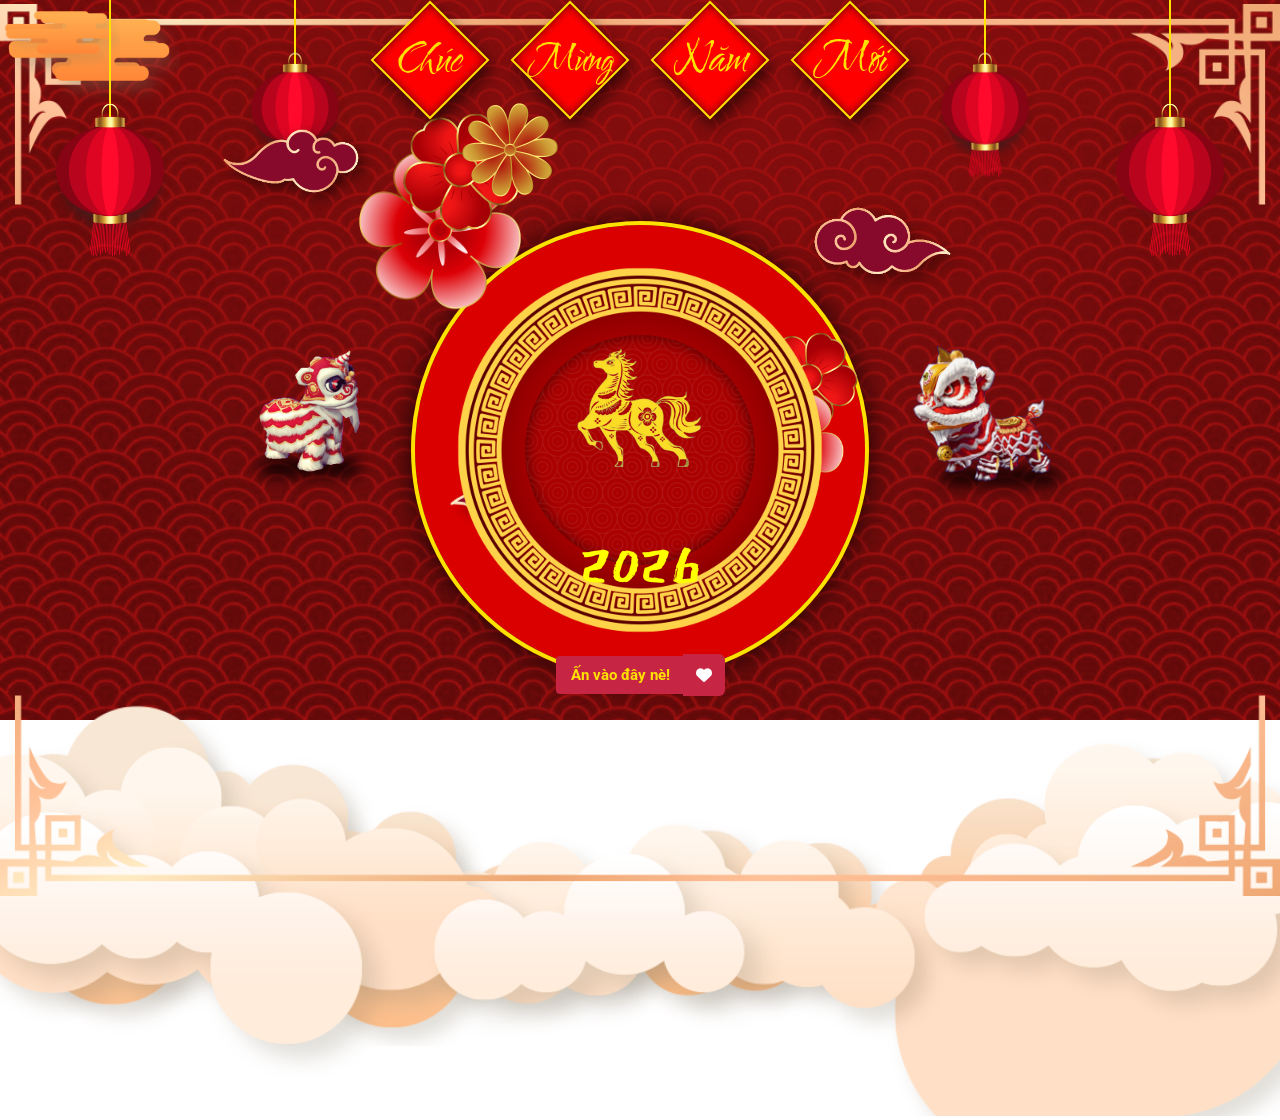
==== intro.html @ bcdb47a4 "Implement add new code" ====
<!DOCTYPE html>
<html lang="en">
<head>
    <meta charset="UTF-8">
    <meta http-equiv="X-UA-Compatible" content="IE=edge">
    <link rel="website icon" type="png" href="image/cat.png">
    <meta name="viewport" content="width=device-width, initial-scale=1.0">
    
    <!-- Meta SEO -->
    <meta name="description" content="Chúc mừng năm mới Thắm! Năm mới an lành, hạnh phúc và thật nhiều yêu thương 🧡">
    <meta name="author" content="Anh Mèo">
    
    <!-- Open Graph / Facebook / Zalo -->
    <meta property="og:type" content="website">
    <meta property="og:url" content="https://hiep-pro.github.io/happy-new-year-tham/">
    <meta property="og:title" content="🧧 Chúc Mừng Năm Mới Thắm 2026! 🎊">
    <meta property="og:description" content="Năm mới vui trong sức khoẻ, trẻ trong tâm hồn, khôn trong lý trí. Chúc em một năm mới an lành, hạnh phúc! 🧡">
    <meta property="og:image" content="https://hiep-pro.github.io/happy-new-year-tham/image/tham.jpg">
    <meta property="og:image:width" content="480">
    <meta property="og:image:height" content="480">
    
    <!-- Twitter Card -->
    <meta name="twitter:card" content="summary_large_image">
    <meta name="twitter:title" content="🧧 Chúc Mừng Năm Mới Thắm 2026! 🎊">
    <meta name="twitter:description" content="Năm mới vui trong sức khoẻ, trẻ trong tâm hồn, khôn trong lý trí. Chúc em một năm mới an lành, hạnh phúc! 🧡">
    <meta name="twitter:image" content="https://hiep-pro.github.io/happy-new-year-tham/image/tham.jpg">
    
    <link rel="stylesheet" href="https://cdnjs.cloudflare.com/ajax/libs/font-awesome/6.2.1/css/all.min.css" integrity="sha512-MV7K8+y+gLIBoVD59lQIYicR65iaqukzvf/nwasF0nqhPay5w/9lJmVM2hMDcnK1OnMGCdVK+iQrJ7lzPJQd1w==" crossorigin="anonymous" referrerpolicy="no-referrer" />
    <link rel="stylesheet" href="intro.css">
    <link rel="preload" href="image/nhac.mp3" as="audio">
    <title>🧧 Chúc Mừng Năm Mới Thắm 2026!</title>
</head>
<body>
    <div class="box-slider">
        <div class="slider1">
            <img src="image/bgr.jpg" alt="">
            <div class="happynewyear">
                <div class="textHappynewyear">
                    <div class="box-span">
                        <span></span>
                    </div>
                    <div class="box-span">
                        <span></span>
                    </div>
                    <div class="box-span">
                        <span></span>
                    </div>
                    <div class="box-span">
                        <span></span>
                    </div>
                </div>
            </div>
            <div class="box-button">
                <div class="button">
                    <button>Ấn vào đây nè!</button>
                    <span><i class="fa-solid fa-heart"></i></span>
                </div>
            </div>
            <div class="box-slider_img1">
                <div class="slider-img1">
                    <img src="image/circular-pattern.png" alt="">
                </div>
                <div class="pattern">
                    <img src="image/pattern.png" alt="">
                </div>
            </div>
            <div class="circle">
                <span></span>
            </div>
            <div class="box-flower">
                <div class="flower-img">
                    <img src="image/flower.png" alt="">
                </div>
                <div class="flower-img">
                    <img src="image/flower.png" alt="">
                </div>
                <div class="flower-img">
                    <img src="image/flower1.png" alt="">
                </div>
                <div class="flower-img">
                    <img src="image/flower1.png" alt="">
                </div>
                <div class="flower-img">
                    <img src="image/flower2.png" alt="">
                </div>
                <div class="flower-img">
                    <img src="image/flower2.png" alt="">
                </div>
            </div>
            <div class="box-slider_img2">
                <div class="box-slider-img2">
                    <div class="slider-img2">
                        <img src="image/lanterns.png" alt="">
                    </div>
                </div>
                <div class="box-slider-img3">
                    <div class="slider-img3">
                        <img src="image/lanterns.png" alt="">
                    </div>
                </div>
                <div class="box-slider-img4">
                    <div class="slider-img4">
                        <img src="image/lanterns.png" alt="">
                    </div>
                </div>
                <div class="box-slider-img5">
                    <div class="slider-img5">
                        <img src="image/lanterns.png" alt="">
                    </div>
                </div>
            </div>
            <div class="slider-img6">
                <img src="image/cloud-red1.png" alt="">
                <img src="image/cloud-red2.png" alt="">
                <img src="image/cloud-red2.png" alt="">
            </div>
            <div class="box-lion_dance">
                <div class="lion_dance1">
                    <img src="image/Lion-dance.gif" alt="">
                </div>
                <div class="lion_dance2">
                    <img src="image/Lion-dance2.gif" alt="">
                </div>
            </div>
            <div class="cat">
                <img src="image/cat.png" alt="">
            </div>
            <div class="box-number">
                <div class="number2023">
                    <div class="number">
                        <span>2</span>
                    </div>
                    <div class="number">
                        <span>0</span>
                    </div>
                    <div class="number">
                        <span>2</span>
                    </div>
                    <div class="number">
                        <span>6</span>
                    </div>
                </div>
            </div>
            <div class="box-rim">
                <div class="rim1">
                    <img src="image/rim1.png" alt="">
                </div>
                <div class="rim2">
                    <img src="image/rim1.png" alt="">
                </div>
            </div>
            <div class="box-texture_clouds">
                <div class="texture_clouds1">
                    <img src="image/texture-clouds.png" alt="">
                </div>
                <div class="texture_clouds1">
                    <img src="image/texture-clouds.png" alt="">
                </div>
                <div class="texture_clouds1">
                    <img src="image/texture-clouds.png" alt="">
                </div>
                <div class="texture_clouds1">
                    <img src="image/texture-clouds.png" alt="">
                </div>
                <div class="texture_clouds1">
                    <img src="image/texture-clouds.png" alt="">
                </div>
            </div>
            <div class="box-big_clouds">
                <div class="big_clouds1">
                    <img src="image/big-clouds1.png" alt="">
                </div>
                <div class="big_clouds2">
                    <img src="image/big-clouds2.png" alt="">
                </div>
                <div class="big_clouds3">
                    <img src="image/big-clouds3.png" alt="">
                </div>
            </div>
        </div>
        <div class="slider2">
            <div class="rhombus"></div>
            <div class="rhombus"></div>
            <div class="rhombus-img">
                <img id="img-cua-em" src="https://scontent.fhan3-1.fna.fbcdn.net/v/t39.30808-1/556402251_1576389286887649_2656469177533365147_n.jpg?stp=dst-jpg_s480x480_tt6&_nc_cat=105&ccb=1-7&_nc_sid=1d2534&_nc_eui2=AeFp80KAyf90ktbzFhLC4zIPFYDbMlN0A5YVgNsyU3QDljkLOmRBbtrkBCiQ27ErECxZDCTWQJiWXIg4DWa8Ujvo&_nc_ohc=dYpS0JvuUeIQ7kNvwHObc3T&_nc_oc=Adkve0KCKw9aBQxP7WB6TNJ7PyGX-SVWUKGe9h2fNNVyzneuETTNfafgYqzdCVFvJTcix4uoeZ0HWUuXik97kLbA&_nc_zt=24&_nc_ht=scontent.fhan3-1.fna&_nc_gid=YroxGPKkgrPWdYqGsGbWZw&oh=00_AfvN0Tle6c5ez0Z-AdE3aOsuIHTJ6vJJ0vQR7TambXSdYA&oe=6985E9A5" alt="">
            </div>
            <div class="mail">
                <button><i class="fa-regular fa-envelope"></i></button>
                <span class="heart"><i class="fa-solid fa-heart"></i></span>
            </div>
        </div>
        <div class="slider3">
            <div class="box-content">
                <div class="left">
                    <img src="image/bg1.jpg" alt="">
                    <div class="center">

                    </div>
                    <div class="lanterns-content">
                        <img src="image/lanterns.png" alt="">
                    </div>
                    <div class="box-big_flowers">
                        <img src="image/big-flower.png" alt="">
                        <img src="image/big-flower.png" alt="">
                        <img src="image/big-flower.png" alt="">
                        <img src="image/big-flower1.png" alt="">
                        <img src="image/big-flower1.png" alt="">
                        <img src="image/big-flower2.png" alt="">
                        <img src="image/big-flower2.png" alt="">
                        <img src="image/big-flower2.png" alt="">
                    </div>
                    <div class="box-circle_left">
                        <div class="circle_left">
                            <img src="image/circular-pattern.png" alt="">
                            <div class="text-content">
                                <h2>Happy New</h2>
                                <h1>Year</h1>
                                <span>2026</span>
                            </div>
                        </div>
                    </div>
                    <div class="apricot_blossom">
                        <img src="image/apricot-blossom.png" alt="">
                        <img src="image/apricot-blossom.png" alt="">
                        <img src="image/apricot-blossom.png" alt="">
                        <img src="image/apricot-blossom.png" alt="">
                        <img src="image/apricot-blossom.png" alt="">
                        <img src="image/apricot-blossom.png" alt="">
                    </div>
                </div>
                <div class="right">
                    <div class="content">
                        <div class="title">
                            <h1 id="name-cua-em">&#129505Gửi Em !</h1>
                        </div>
                        <p id="message-content">
                            Chúc mừng năm mới Thắm nha. Năm nay ăn tết ở một nơi xa chắc có nhiều điều thú vị lắm hi. Chúc Thắm năm mới vui trong sức khoẻ, trẻ trong tâm hồn, khôn trong lý trí để hoàn thành chặng đường DHS sắp tới. Và trên hết, chúc Thắm có một trái tim luôn tràn ngập bình an và có được thật nhiều hồng ân của Chúa. 
Chúc em một năm mới an lành, hạnh phúc và thật nhiều yêu thương. Happy New Year!!
                        </p>
                        <div class="fixedContent">
                            <h3>Người gửi: Anh Mèo</h3>
                        </div>
                    </div>
                </div>
            </div>
            <i class="fa-solid fa-xmark"></i>
        </div>
    </div>

    <audio id="song" autoplay loop preload="auto">
        <source src="image/nhac.mp3" type="audio/mp3">
    </audio>

<script src="./data.js"></script>

<script>
    // Auto-play music as soon as possible
    var mySong = document.getElementById("song");
    
    function tryPlay() {
        mySong.play().catch(function() {
            // If blocked by browser, play on first user interaction
            document.addEventListener('click', function() {
                mySong.play();
            }, { once: true });
        });
    }
    
    // Play immediately if ready, otherwise wait for audio to load
    if (mySong.readyState >= 3) {
        tryPlay();
    } else {
        mySong.addEventListener('canplay', tryPlay, { once: true });
    }
</script>

<script>
    // get request GET name
    var urlParams = new URLSearchParams(window.location.search);
    var name = urlParams.get('name');
    // search name in data_name
    if (name != null) {
        for (var i = 0; i < data_name.length; i++) {
            if (name == data_name[i].name) {
                document.getElementById("name-cua-em").innerHTML = data_name[i].name;
                document.getElementById("img-cua-em").src = data_name[i].img;
                document.getElementById("message-content").innerHTML = data_name[i].message;
                break;
            }
        }
    }


</script>
<script src="./intro.js"></script>
</body>
</html>
---- intro.css ----
@import url('https://fonts.googleapis.com/css2?family=Water+Brush&display=swap');
@import url('https://fonts.googleapis.com/css2?family=East+Sea+Dokdo&display=swap');
@import url('https://fonts.googleapis.com/css2?family=Roboto&display=swap');
@import url('https://fonts.googleapis.com/css2?family=Lobster&display=swap');
@import url('https://fonts.googleapis.com/css2?family=Anton&display=swap');
@import url('https://fonts.googleapis.com/css2?family=Dancing+Script:wght@700&display=swap');
*{
    margin: 0;
    padding: 0;
    box-sizing: border-box;

}
body{
    width: 100vw;
    height: 100vh;
    overflow: hidden;
}
.box-slider{
    width: 100%;
    height: 100%;
    position: relative;
}
.box-slider_img1{
    width: 100%;
    height: 100%;
    position: absolute;
    z-index: 1000;
    top: 0;
}
.slider1{
    width: 100%;
    height: 100%;
    overflow: hidden;
    /* animation: slider1 3s forwards; */
    user-select: none;
}
@keyframes slider1{
    0%{
        transform: scale(3);
        filter: blur(10px);
    }
    100%{
        transform: scale(1);
        filter: blur(0);
    }
}
.slider1 img{
    width: 100%;
}
.happynewyear{
    position: absolute;
    width: 100%;
    display: flex;
    justify-content: center;
    top: 0;
    left: 0;
    z-index: 100000;
}
.textHappynewyear{
    position: absolute;
    width: 500px;
    height: 80px;
    display: flex;
    justify-content: space-between;
    top: 20px;
    transform: translateY(-130px);
    animation: textHappyTransform 1s 3s forwards;
}
@keyframes textHappyTransform{
    0%{
        transform: translateY(-130px);
    }
    50%,100%{
        transform: translateY(0px);
    }
}
.box-span{
    top: 0;
}
.textHappynewyear .box-span span{
    width: 80px;
    height: 80px;
    background-color: red;
    transform: rotate(45deg);
    display: flex;
    justify-content: center;
    align-items: center;
    box-shadow: inset 0px 0px 10px rgb(0, 0, 0, 0.6);
}
.textHappynewyear .box-span:nth-child(1){
    animation: rotateText 5s linear infinite;
}
@keyframes rotateText{
    0%{
        transform: rotate(0deg);
        transform-origin: top;
    }
    25%{
        transform: rotate(5deg);
        transform-origin: top;
    }
    50%{
        transform: rotate(0deg);
        transform-origin: top;
    }
    75%{
        transform: rotate(-5deg);
        transform-origin: top;
    }
    100%{
        transform: rotate(0deg);
        transform-origin: top;
    }
}
.textHappynewyear .box-span:nth-child(2){
    animation: rotateText2 3s linear infinite;
}
@keyframes rotateText2{
    0%{
        transform: rotate(0deg);
        transform-origin: top;
    }
    25%{
        transform: rotate(5deg);
        transform-origin: top;
    }
    50%{
        transform: rotate(0deg);
        transform-origin: top;
    }
    75%{
        transform: rotate(-5deg);
        transform-origin: top;
    }
    100%{
        transform: rotate(0deg);
        transform-origin: top;
    }
}
.textHappynewyear .box-span:nth-child(3){
    animation: rotateText3 7s linear infinite;
}
@keyframes rotateText3{
    0%{
        transform: rotate(0deg);
        transform-origin: top;
    }
    25%{
        transform: rotate(5deg);
        transform-origin: top;
    }
    50%{
        transform: rotate(0deg);
        transform-origin: top;
    }
    75%{
        transform: rotate(-5deg);
        transform-origin: top;
    }
    100%{
        transform: rotate(0deg);
        transform-origin: top;
    }
}
.textHappynewyear .box-span:nth-child(4){
    animation: rotateText4 4s linear infinite;
}
@keyframes rotateText4{
    0%{
        transform: rotate(0deg);
        transform-origin: top;
    }
    25%{
        transform: rotate(5deg);
        transform-origin: top;
    }
    50%{
        transform: rotate(0deg);
        transform-origin: top;
    }
    75%{
        transform: rotate(-5deg);
        transform-origin: top;
    }
    100%{
        transform: rotate(0deg);
        transform-origin: top;
    }
}
.textHappynewyear span::before{
    position: absolute;
    content: '';
    width: 100%;
    height: 100%;
    border: 2px solid #ffe100;
    box-shadow: 8px 3px 15px rgb(0, 0, 0, 0.6);
}
.textHappynewyear .box-span:nth-child(1) span::after{
    position: absolute;
    content: 'Chúc';
    transform: rotate(-45deg);
    font-family: 'Water Brush', cursive;
    font-size: 40px;
    color: #ffe100;
    animation: textHappy1 4s linear infinite;
}
@keyframes textHappy1{
    0%{
        content: 'Chúc';
    }
    33.333%{
        content: 'Vạn';
    }
    66.6667%{
        content: 'An';
    }
    100%{
        content: 'Chúc';
    }
}
.textHappynewyear .box-span:nth-child(2) span::after{
    position: absolute;
    content: 'Mừng';
    transform: rotate(-45deg);
    font-family: 'Water Brush', cursive;
    font-size: 35px;
    color: #ffe100;
    animation: textHappy2 4s linear infinite;
}
@keyframes textHappy2{
    0%{
        content: 'Mừng';
    }
    33.333%{
        content: 'Sự';
    }
    66.6667%{
        content: 'Khang';
    }
    100%{
        content: 'Mừng';
    }
}
.textHappynewyear .box-span:nth-child(3) span::after{
    position: absolute;
    content: 'Năm';
    transform: rotate(-45deg);
    font-family: 'Water Brush', cursive;
    font-size: 40px;
    color: #ffe100;
    animation: textHappy3 4s linear infinite;
}
@keyframes textHappy3{
    0%{
        content: 'Năm';
    }
    33.333%{
        content: 'Như';
    }
    66.6667%{
        content: 'Thịnh';
    }
    100%{
        content: 'Năm';
    }
}
.textHappynewyear .box-span:nth-child(4) span::after{
    position: absolute;
    content: 'Mới';
    transform: rotate(-45deg);
    font-family: 'Water Brush', cursive;
    font-size: 40px;
    color: #ffe100;
    animation: textHappy4 4s linear infinite;
}
@keyframes textHappy4{
    0%{
        content: 'Mới';
    }
    33.333%{
        content: 'Ý';
    }
    66.6667%{
        content: 'Vượng';
    }
    100%{
        content: 'Mới';
    }
}
.box-slider_img1{
    animation: scaleRotate 1s 4s forwards;
    opacity: 0;
    transform: scale(0.3);
}
.slider1 .box-slider_img1 .slider-img1{
    position: absolute;
    width: 400px;
    top: 50%;
    left: 50%;
    transform: translate(-50%, -50%);
    display: flex;
    justify-content: center;
    align-items: center;
    z-index: 10;
    animation:sliderImg2 20s linear infinite;
}
@keyframes scaleRotate{
    0%{
        opacity: 0;
        transform: scale(0.3);
    }
    100%{
        opacity: 1;
        transform: scale(1);
    }
}
@keyframes sliderImg2{
    0%{
        transform: translate(-50%, -50%) rotate(0deg);
    }
    100%{
        transform: translate(-50%, -50%) rotate(360deg);
    }
}
.slider1 .box-slider_img1 .slider-img1::before{
    position: absolute;
    content: '';
    width: calc(100% - 40px);
    height: calc(100% - 40px);
    background-color: #aa0000;
    border-radius: 50%;
    z-index: -1;
    box-shadow: inset 0px 0px 80px rgb(0, 0, 0);
}
.slider1 .box-slider_img1 .slider-img1 img{
    width: 100%;
}
.box-number{
    position: absolute;
    top: 0;
    left: 0;
    z-index: 10000;
    width: 100%;
    height: 100%;
    pointer-events: none;
}
.number2023{
    position: absolute;
    display: flex;
    top: 63%;
    left: 50%;
    align-items: center;
    justify-content: center;
    transform: translate(-50%,-50%);
    font-family: 'East Sea Dokdo', cursive;
    color: rgb(255, 255, 0);
    font-size: 75px;
}
.number2023 .number:nth-child(1){
    position: relative;
    top: -500px;
    animation: number1 1.5s 4.5s linear forwards;
}
@keyframes number1{
    0%{
        top: -400px;
        left: -100px;
        transform: rotate(15deg);
        /* transform-origin: left; */
    }
    20%{
        top: 0px;
        left: -100px;
        transform: rotate(15deg);
        /* transform-origin: left; */
    }
    23%{
        top: -10px;
        left: -97px;
        transform: rotate(10deg);
    }
    25%{
        top: -20px;
        left: -95px;
    }
    28%{
        top: -28px;
        left: -90px;
    }
    30%{
        top: -35px;
        left: -85px;
    }
    33%{
        top: -41.5px;
        left: -82px;
    }
    35%{
        top: -50px;
        left: -80px;
    }
    40%{
        top: -62px;
        left: -75px;
    }
    45%{
        top: -68px;
        left: -70px;
    }
    50%{
        top: -70px;
        left: -65px;
    }
    52.5%{
        top: -69px;
        left: -62px;
    }
    55%{
        top: -68px;
        left: -60px;
    }
    57.5%{
        top: -65px;
        left: -55px;
    }
    60%{
        top: -62px;
        left: -50px;
    }
    62.5%{
        top: -59px;
        left: -48px;
    }
    65%{
        top: -50px;
        left: -45px;
    }
    67.5%{
        top: -41.5px;
        left: -43px;
    }
    70%{
        top: -35px;
        left: -40px;
    }
    72.5%{
        top: -28px;
        left: -38px;
    }
    75%{
        top: -20px;
        left: -35px;
    }
    77.5%{
        top: -10px;
        left: -33px;
    }
    80%{
        top: 0;
        left: -30px;
        transform: rotate(-15deg);
    }
    82.5%{
        top: -3px;
        left: -27px;
    }
    85%{
        top: -8px;
        left: -22.5px;
    }
    90%{
        top: -20px;
        left: -15px;
    }
    95%{
        top: -8px;
        left: -7.5px;
    }
    100%{
        top: 0px;
        left: 0px;
        transform: rotate(0deg);
        transform-origin: left;
    }
}
.number2023 .number:nth-child(2){
    position: relative;
    top: -500px;
    animation: number1 1.5s 5.5s linear forwards;
}
.number2023 .number:nth-child(3){
    position: relative;
    top: -500px;
    animation: number1 1.5s 6.5s linear forwards;
}
.number2023 .number:nth-child(4){
    position: relative;
    top: -500px;
    animation: number1 1.5s 7.5s linear forwards;
}
.box-button{
    position: absolute;
    top: 75%;
    left: 50%;
    transform: translate(-50%,-50%) scale(0);
    z-index: 10000;
    animation: scaleButton 3s 10s linear forwards;
}
@keyframes scaleButton{
    0%{
        transform: translate(-50%,-50%) scale(0);
    }
    10%{
        transform: translate(-50%,-50%) scale(1.3);
    }
    20%{
        transform: translate(-50%,-50%) scale(0.7);
    }
    30%,100%{
        transform: translate(-50%,-50%) scale(1);
    }
}
.box-button .button{
    width: 170px;
    height: 50px;
    display: flex;
    justify-content: center;
    align-items: center;
}
.box-button .button button{
    padding: 10px 15px;
    background-color: rgb(199,37,68);
    font-family: 'Roboto', sans-serif;
    border: none;
    color: #ffe100;
    font-size: 15px;
    font-weight: bold;
    border-radius: 4px 0px 0px 4px;
    cursor: pointer;
    transition: 0.5s;
}
.box-button .button button:hover{
    background-color: rgb(180, 32, 59);
    color: aliceblue;
}
.box-button .button span{
    position: relative;
    width: 42px;
    height: 42px;
    background-color: rgb(199,37,68);
    margin-left: -2px;
    border-radius: 0px 6px 6px 0px;
    cursor: pointer;
    display: flex;
    justify-content: center;
    align-items: center;
    transition: 0.5s;
}
.box-button .button button:hover ~ span{
    transform: translateY(-4px);
    background-color: rgb(186, 35, 62);
    box-shadow: -2px 2px 5px rgb(0, 0, 0, 0.5);
}
.box-button .button span i{
    color: #fff;
    transition: 0.5s;
}
.box-button .button button:hover ~ span i{
    color: rgb(255, 41, 80);
    transform: rotate(360deg);
    filter: drop-shadow(0px 0px 10px rgb(255, 187, 199));
}
.circle{
    position: absolute;
    top: 0;
    left: 0;
    width: 100%;
    height: 100%;
    display: flex;
    justify-content: center;
    align-items: center;
}
.circle span{
    position: absolute;
    width: 450px;
    height: 450px;
    background: #db0000;
    border-radius: 50%;
    display: flex;
    justify-content: center;
    align-items: center;
    box-shadow: 0 0 30px rgb(0, 0, 0);
    opacity: 0;
    animation: scaleRotate 1s 3s forwards;
}
.circle span::before{
    position: absolute;
    content: '';
    width: 100%;
    height: 100%;
    border: 4px solid #ffe100;
    border-radius: 50%;
}
.pattern{
    position: absolute;
    top: 50%;
    left: 50%;
    transform: translate(-50%, -50%);
    content: '';
    width: 230px;
    height: 230px;
    display: flex;
    justify-content: center;
    align-items: center;
    z-index: 1000;
    overflow: hidden;
    background-color: #aa0000;
    border-radius: 50%;
    box-shadow: inset 0px 0px 15px rgb(0, 0, 0, 0.6);
}
.pattern img{
    width: 570px;
    opacity: 0.5;
}
.box-flower{
    position: absolute;
    top: 0;
    left: 0;
    width: 100%;
    animation: scaleRotate 1s 4s forwards;
    opacity: 0;
    transition: all 1s;
    transform: scale(0.3);
    z-index: 80;
}
.flower-img:nth-child(1){
    position: absolute;
    width: 100px;
    top: 100px;
    left: 460px;
    z-index: 1000;
    animation: rotateFlower 3s linear infinite;
}
@keyframes rotateFlower{
    0%{
        transform: rotate(0deg);
    }
    100%{
        transform: rotate(360deg);
    }
}
.flower-img:nth-child(4){
    position: absolute;
    width: 130px;
    top: 380px;
    right: 430px;
    z-index: 1000;
    /* filter: drop-shadow(-5px 6px 5px rgb(0, 0, 0, 0.5)); */
    animation: rotateFlower2 5s linear infinite;
}
@keyframes rotateFlower2{
    0%{
        transform: rotate(360deg);
    }
    100%{
        transform: rotate(0deg);
    }
}
.flower-img:nth-child(3){
    position: absolute;
    width: 180px;
    top: 140px;
    left: 350px;
    z-index: 10;
    /* filter: drop-shadow(-5px 6px 5px rgb(0, 0, 0, 0.5)); */
    animation: rotateFlower2 3s linear infinite;
}
.flower-img:nth-child(6){
    position: absolute;
    width: 100px;
    top: 330px;
    right: 420px;
    z-index: 70;
    /* filter: drop-shadow(-5px 6px 5px rgb(0, 0, 0, 0.5)); */
    animation: rotateFlower 3s linear infinite;
}
.flower-img:nth-child(5){
    position: absolute;
    width: 125px;
    top: 110px;
    left: 400px;
    z-index: 10;
    /* filter: drop-shadow(-5px 6px 5px rgb(0, 0, 0, 0.5)); */
    animation: rotateFlower2 5s linear infinite;
}
.flower-img:nth-child(2){
    position: absolute;
    width: 180px;
    top: 390px;
    right: 460px;
    z-index: 10;
    /* filter: drop-shadow(-5px 6px 5px rgb(0, 0, 0, 0.5)); */
    animation: rotateFlower2 4s linear infinite;
}
.box-slider_img2{
    position: absolute;
    width: 100%;
    height: 100%;
    top: 0;
    left: 0;
}
.box-slider-img2{
    position: absolute;
    width: 160px;
    top: -200px;
    left: 0;
    z-index: 100;
    animation: dichchuyen1 2s forwards,
                 lanterns 3s infinite linear;
    animation-delay: 2s;
}
@keyframes dichchuyen1{
    0%{
        top: -150px;
        left: 0;
    }
    30%{
        top: 0;
        left: 0;
    }
    50%{
        top: -20px;
        left: 0;
    }
    100%{
        top: 0;
        left: 0;
    }
}
.box-slider-img2 .slider-img2{
    position: absolute;
    top: 100px;
    left: 30px;
    width: 160px;
    display: flex;
    justify-content: center;
    align-items: center;
    z-index: 100;
}
@keyframes lanterns {
    0%{
        transform: rotate(0deg);
        transform-origin: top;
    }
    25%{
        transform-origin: top;
        transform: rotate(5deg);
    }
    50%{
        transform-origin: top;
        transform: rotate(0deg);
    }
    75%{
        transform-origin: top;
        transform: rotate(-5deg);
    }
    100%{
        transform: rotate(0deg);
        transform-origin: top;
    }
}
.box-slider-img2 .slider-img2::before{
    position: absolute;
    content: '';
    width: 100px;
    height: 100px;
    background-image: radial-gradient(circle farthest-corner at center, #373737 0%, #5d0000 100%);
    top: 50%;
    left: 50%;
    transform: translate(-50%, -50%);
    border-radius: 50%;
    filter: blur(5px);
    z-index: -1;
}
.box-slider-img2 .slider-img2::after{
    position: absolute;
    content: '';
    width: 2px;
    height: 200px;
    background: #ffe100;
    z-index: -1;
    top: -145px;
}
.slider-img2 img{
    width: 100%;
    z-index: 9;
}
.box-slider-img3{
    position: absolute;
    top: -200px;
    left: 230px;
    width: 130px;
    height: auto;
    z-index: 100;
    animation: dichchuyen2 2s 2s forwards,
             lanterns 3s 1s infinite linear;
}
@keyframes dichchuyen2{
    0%{
        top: -200px;
        left: 230px;
    }
    30%{
        top: 0;
        left: 230px;
    }
    50%{
        top: -20px;
        left: 230px;
    }
    100%{
        top: 0;
        left: 230px;
    }
}
.box-slider-img3 .slider-img3{
    position: absolute;
    top: 50px;
    width: 130px;
    display: flex;
    justify-content: center;
    align-items: center;
    z-index: 10;
}
.box-slider-img3 .slider-img3::before{
    position: absolute;
    content: '';
    width: 80px;
    height: 80px;
    background-image: radial-gradient(circle farthest-corner at center, #373737 0%, #5d0000 100%);
    top: 50%;
    left: 50%;
    transform: translate(-50%, -50%);
    border-radius: 50%;
    filter: blur(5px);
    z-index: -1;
}
.box-slider-img3 .slider-img3::after{
    position: absolute;
    content: '';
    width: 2px;
    height: 200px;
    background: #ffe100;
    z-index: -1;
    top: -145px;
}
.slider-img3 img{
    width: 100%;
    z-index: 9;
}
.box-slider-img4{
    position: absolute;
    top: -200px;
    right: 230px;
    width: 130px;
    height: auto;
    z-index: 100;
    animation: dichchuyen3 2s 2s forwards,
                 lanterns 3s 1s infinite linear;
}
@keyframes dichchuyen3{
    0%{
        top: -200px;
        right: 230px;
    }
    30%{
        top: 0;
        right: 230px;
    }
    50%{
        top: -20px;
        right: 230px;
    }
    100%{
        top: 0;
        right: 230px;
    }
}
.box-slider-img4 .slider-img4{
    position: absolute;
    top: 50px;
    width: 130px;
    display: flex;
    justify-content: center;
    align-items: center;
    z-index: 10;
}
.box-slider-img4 .slider-img4::before{
    position: absolute;
    content: '';
    width: 80px;
    height: 80px;
    background-image: radial-gradient(circle farthest-corner at center, #373737 0%, #5d0000 100%);
    top: 50%;
    left: 50%;
    transform: translate(-50%, -50%);
    border-radius: 50%;
    filter: blur(5px);
    z-index: -1;
}
.box-slider-img4 .slider-img4::after{
    position: absolute;
    content: '';
    width: 2px;
    height: 200px;
    background: #ffe100;
    z-index: -1;
    top: -145px;
}
.slider-img4 img{
    width: 100%;
    z-index: 9;
}
.box-slider-img5{
    position: absolute;
    top: -200px;
    right: 30px;
    width: 160px;
    height: auto;
    z-index: 100;
    animation: dichchuyen4 2s 2s forwards,
                 lanterns 3s infinite linear;
}
@keyframes dichchuyen4{
    0%{
        top: -200px;
        right: 30px;
    }
    30%{
        top: 0;
        right: 30px;
    }
    50%{
        top: -20px;
        right: 30px;
    }
    100%{
        top: 0;
        right: 30px;
    }
}
.box-slider-img5 .slider-img5{
    position: absolute;
    top: 100px;
    width: 160px;
    display: flex;
    justify-content: center;
    align-items: center;
    z-index: 10;
}
.box-slider-img5 .slider-img5::before{
    position: absolute;
    content: '';
    width: 80px;
    height: 80px;
    background-image: radial-gradient(circle farthest-corner at center, #373737 0%, #5d0000 100%);
    top: 50%;
    left: 50%;
    transform: translate(-50%, -50%);
    border-radius: 50%;
    filter: blur(5px);
    z-index: -1;
}
.box-slider-img5 .slider-img5::after{
    position: absolute;
    content: '';
    width: 2px;
    height: 200px;
    background: #ffe100;
    z-index: -1;
    top: -145px;
}
.slider-img5 img{
    width: 100%;
    z-index: 9;
}
.slider-img6{
    position: absolute;
    top: 0;
    left: 0;
    z-index: 100;
}
.slider-img6 img:nth-child(1){
    width: 170px;
    filter: drop-shadow(5px 5px 7px rgb(0, 0, 0, 0.5));
    margin-top: 120px;
    margin-left: -160px;
    position: absolute;
    z-index: 11;
    animation: cloudRed1 2s 3s forwards;
}
@keyframes cloudRed1{
    0%{
        margin-left: -160px;
    }
    50%,100%{
        margin-left: 210px;
    }
}
.slider-img6 img:nth-child(2){
    width: 160px;
    filter: drop-shadow(5px 7px 8px rgb(0, 0, 0, 0.4));
    margin-top: 200px;
    margin-left: 1500px;
    position: absolute;
    z-index: 11;
    animation: cloudRed2 2s 3s forwards;
}
@keyframes cloudRed2{
    0%{
        margin-left: 1500px;
    }
    50%,100%{
        margin-left: 800px;
    }
}
.slider-img6 img:nth-child(3){
    width: 180px;
    filter: drop-shadow(-8px 5px 7px rgb(0, 0, 0, 0.4));
    margin-top: 450px;
    margin-left: -170px;
    position: absolute;
    z-index: 11;
    transform: scaleX(-1) rotate(-5deg);
    animation: cloudRed3 2s 3s forwards;
}
@keyframes cloudRed3{
    0%{
        margin-left: -100px;
    }
    50%,100%{
        margin-left: 440px;
    }
}
.box-lion_dance{
    position: absolute;
    top: 0;
    left: 0;
    width: 100%;
    height: 100%;
}
.box-lion_dance .lion_dance1{
    position: absolute;
    width: 250px;
    top: 290px;
    right: 180px;
    z-index: 100;
    transform: scale(0);
    animation: lionDance 3s 3.5s forwards alternate;
}
@keyframes lionDance{
    0%{
        transform: scale(0);
    }
    10%{
        transform: scale(1.3);
    }
    20%{
        transform: scale(0.7);
    }
    30%,100%{
        transform: scale(1);
    }
}
.box-lion_dance .lion_dance1::before{
    position: absolute;
    content: '';
    width: 120px;
    height: 15px;
    background-color: rgb(0, 0, 0);
    border-radius: 10px;
    left: 60%;
    bottom: 60px;
    transform: translateX(-50%);
    filter: blur(8px);
    z-index: -1;
}
.box-lion_dance .lion_dance2{
    position: absolute;
    width: 250px;
    top: 310px;
    left: 200px;
    z-index: 100;
    transform: scale(0);
    animation: lionDance 3s 3.5s forwards alternate;
}
.box-lion_dance .lion_dance2::before{
    position: absolute;
    content: '';
    width: 100px;
    height: 15px;
    background-color: rgb(0, 0, 0);
    border-radius: 10px;
    left: 44%;
    bottom: 27px;
    transform: translateX(-50%);
    filter: blur(8px);
    z-index: -1;
}
.cat{
    position: absolute;
    top: 50%;
    left: 50%;
    opacity: 0;
    transform: translate(-50%, -50%) scale(0);
    z-index: 1000;
    transition: .5s;
    cursor: pointer;
    animation: scaleCat 1s 4.2s forwards;
}
@keyframes scaleCat{
    0%{
        opacity: 0;
        top: 50%;
        left: 50%;
        transform: translate(-50%, -50%) scale(0);
    }
    100%{
        opacity: 1;
        top: 50%;
        left: 50%;
        transform: translate(-50%, -50%) scale(1);
    }
}
.cat:hover{
    filter: drop-shadow(0 0 25px rgb(255, 255, 0));
}
.cat img{
    width: 190px;
    margin-top: -5rem;
}
.box-rim{
    position: absolute;
    width: 100%;
    height: 100%;
    top: 0;
    left: 0;
    z-index: 10;
}
.box-rim .rim1{
    top: 0;
    transform: scaleY(-1);
}
.box-rim .rim2{
    position: absolute;
    bottom: 0;
    width: 100%;
}
.box-texture_clouds{
    position: absolute;
    top: 0;
    left: 0;
    width: 100%;
}
.texture_clouds1:nth-child(1){
    position: absolute;
    width: 120px;
    animation: textureClouds1 60s infinite linear;
}
@keyframes textureClouds1{
    0%{
        top: 200px;
        left: -150px;
    }
    50%{
        top: 200px;
        left: 1300px;
    }
    100%{
        top: 200px;
        left: -150px;
    }
}
.texture_clouds1 img{
    width: 120px;
}
.texture_clouds1:nth-child(2){
    position: absolute;
    /* top: 320px;
    left: 280px; */
    width: 130px;
    z-index: 10;
    animation: textureClouds2 30s infinite linear;
}
@keyframes textureClouds2{
    0%{
        top: 320px;
        left: -150px;
    }
    50%{
        top: 320px;
        left: 1300px;
    }
    100%{
        top: 200px;
        left: -150px;
    }
}
.texture_clouds1:nth-child(2) img{
    width: 170px;
}
.texture_clouds1:nth-child(3){
    position: absolute;
    /* top: 150px;
    right: 180px; */
    width: 100px;
    z-index: 10;
    animation: textureClouds3 65s infinite linear;
}
@keyframes textureClouds3{
    0%{
        top: 150px;
        right: -150px;
    }
    50%{
        top: 150px;
        right: 1300px;
    }
    100%{
        top: 150px;
        right: -150px;
    }
}
.texture_clouds1:nth-child(3) img{
    width: 100px;
}
.texture_clouds1:nth-child(4){
    position: absolute;
    /* top: 260px;
    right: 250px; */
    width: 180px;
    z-index: 10;
    animation: textureClouds4 20s infinite linear;
}
@keyframes textureClouds4{
    0%{
        top: 260px;
        right: -150px;
    }
    50%{
        top: 260px;
        right: 1300px;
    }
    100%{
        top: 260px;
        right: -150px;
    }
}
.texture_clouds1:nth-child(4) img{
    width: 180px;
}
.texture_clouds1:nth-child(5){
    position: absolute;
    /* top: 380px;
    right: 30px; */
    width: 120px;
    z-index: 10;
    animation: textureClouds5 50s infinite linear;
}
@keyframes textureClouds5{
    0%{
        top: 380px;
        right: -150px;
    }
    50%{
        top: 380px;
        right: 1300px;
    }
    100%{
        top: 380px;
        right: -150px;
    }
}
.texture_clouds1:nth-child(5) img{
    width: 120px;
}
.box-big_clouds{
    position: absolute;
    top: 0;
    left: 0;
    width: 100%;
    height: 100%;
    display: flex;
    justify-content: center;
    align-items: center;
}
.big_clouds1{
    position: absolute;
    bottom: -190px;
    width: 110%;
    z-index: 7;
    animation: bigClouds1 4s infinite alternate;
}
@keyframes bigClouds1{
    0%{
        transform: scale(1);
    }
    50%{
        transform: scale(0.98);
    }
    100%{
        transform: scale(1);
    }
}
.big_clouds2{
    position: absolute;
    bottom: -220px;
    width: 110%;
    z-index: 6;
    animation: bigClouds2 3s infinite alternate;
}
@keyframes bigClouds2{
    0%{
        transform: scale(1);
    }
    50%{
        transform: scale(0.98);
    }
    100%{
        transform: scale(1);
    }
}
.big_clouds3{
    position: absolute;
    bottom: -150px;
    width: 110%;
    z-index: 5;
    animation: bigClouds3 2s infinite alternate;
}
@keyframes bigClouds3{
    0%{
        transform: scale(1);
    }
    50%{
        transform: scale(0.98);
    }
    100%{
        transform: scale(1);
    }
}


/* ---------slider2-------- */
.slider2{
    position: absolute;
    top: 50%;
    left: 50%;
    transform: translate(-50%, -50%);
    display: flex;
    justify-content: center;
    align-items: center;
    z-index: 100;
    user-select: auto;
}
.slider2 .rhombus:nth-child(1){
    position: absolute;
    width: 396px;
    height: 370px;
    background: #fff;
    transform: rotate(-35deg) skewX(20deg) scale(0);
    border: 4px solid rgb(255, 255, 0);
    box-shadow: 0 0 10px rgb(0, 0, 0),
                0 0 30px rgb(0, 0, 0, 0.5);
    transition: 1s;
}
.slider2 .rhombus:nth-child(2){
    position: absolute;
    width: 310px;
    height: 284px;
    background: #fff;
    transform: rotate(-35deg) skewX(20deg) scale(0);
    border: 4px solid rgb(255, 255, 0);
    box-shadow: 0 0 10px rgb(0, 0, 0, 0.5),
                0 0 20px rgb(0, 0, 0, 0.1);
}
.rhombus-img{
    width: 250px;
    height: 250px;
    background-color: #fff;
    border: 4px solid rgb(255, 255, 0);
    z-index: 100;
    box-shadow: 0 0 10px rgb(0, 0, 0, 0.5),
                0 0 20px rgb(0, 0, 0, 0.1);
    overflow: hidden;
    border-radius: 50%;
    transform: scale(0);
}
.rhombus-img img{
    width: 100%;
    height: 100%;
    object-fit: cover;
    transition: 0.5s;
}
.mail{
    position: absolute;
    z-index: 100000;
    margin-top: 330px;
    width: 100px;
    height: 40px;
    display: flex;
    justify-content: center;
    align-items: center;
    cursor: pointer;
    transform: scale(0);
}
.mail button{
    padding: 10px 15px;
    background-color: rgb(199,37,68);
    border: none;
    font-size: 25px;
    border-radius: 4px 0px 0px 4px;
    transition: 0.5s;
    width: 58px;
    height: 40px;
    display: flex;
    justify-content: center;
    align-items: center;
    cursor: pointer;
    color: #fff;
}
.mail button >i{
    transition: 0.5s;
}
.mail span{
    position: relative;
    width: 44px;
    height: 44px;
    background-color: rgb(199,37,68);
    margin-left: -2px;
    border-radius: 0px 6px 6px 0px;
    cursor: pointer;
    display: flex;
    justify-content: center;
    align-items: center;
    transition: 0.5s;
}
.heart i{
    color: #fff;
    transition: 1s;
}
.mail:hover button i{
    cursor: pointer;
    color: rgb(255, 41, 80);
    filter: drop-shadow(0px 0px 10px rgb(255, 187, 199));
    animation: rotateMail 0.5s linear infinite;
}
@keyframes rotateMail{
    0%{
        transform: rotate(0deg);
    }
    25%{
        transform: rotate(5deg);
    }
    50%{
        transform: rotate(0deg);
    }
    75%{
        transform: rotate(-5deg);
    }
    100%{
        transform: rotate(0deg);
    }
}
.mail:hover > .heart{
    transform: translateY(-4px);
    background-color: rgb(186, 35, 62);
    box-shadow: -2px 2px 5px rgb(0, 0, 0, 0.5);
}

.mail:hover > .heart i{
    color: rgb(255, 41, 80);
    transform: rotate(360deg);
    filter: drop-shadow(0px 0px 10px rgb(255, 187, 199));
}

.slider3{
    position: absolute;
    width: 100%;
    height: 100%;
    top: 0;
    left: 0;
    background: rgb(0, 0, 0, 0.5);
    z-index: 100000;
    display: flex;
    justify-content: center;
    align-items: center;
    transform: scale(0);
    transition: all 0.5s;
}
.slider3.active{
    transform: scale(1);
}
.slider3 i{
    position: absolute;
    top: 20px;
    right: 20px;
    color: #fff;
    font-size: 30px;
    cursor: pointer;
}
.box-content{
    position: relative;
    width: 800px;
    height: 500px;
    display: flex;
    overflow: hidden;
    background: linear-gradient(360deg,rgb(206, 19, 53) 0%, rgb(199, 20, 53) 100%);
}
.box-content .left{
    position: relative;
    width: 50%;
    height: 100%;
    border-right: 1px solid rgb(0, 0, 0, 0.2);
    box-shadow: 0 0 5px rgb(0, 0, 0, 0.5);
    overflow: hidden;
    display: flex;
    justify-content: center;
    align-items: center;
}
.left > img{
    opacity: 0.4;
    width: 1000px;
    height: 600px;
}
.left .center{
    position: absolute;
    width: 60%;
    height: 100%;
    background: rgb(156, 19, 58);
    border-left: 3px solid rgb(255, 255, 0);
    border-right: 3px solid rgb(255, 255, 0);
    display: flex;
    justify-content: center;
}
.left .center::before{
    position: absolute;
    content: '';
    width: 260px;
    height: 100%;
    border-left: 5px solid rgb(255, 255, 0);
    border-right: 5px solid rgb(255, 255, 0);
}
.left .lanterns-content{
    position: absolute;
    width: 150px;
    left: -20px;
    top: 20px;
    display: flex;
    justify-content: center;
    filter: drop-shadow(0 5px 7px rgb(0, 0, 0, 0.6));
}
.left .lanterns-content::before{
    position: absolute;
    content: '';
    width: 2px;
    height: 100px;
    background-color: #e8cd00;
    top: -20px;
    z-index: -1;
}
.left .lanterns-content > img{
    width: 150px;
}
.box-big_flowers{
    position: absolute;
    width: 100%;
    height: 100%;
    top: 0;
    left: 0;
}
.box-big_flowers img:nth-child(1){
    position: absolute;
    top: 50px;
    right: 50px;
    width: 50px;
    z-index: 10;
    filter: drop-shadow(0 5px 7px rgb(0, 0, 0, 0.6));
}
.box-big_flowers img:nth-child(2){
    position: absolute;
    top: 420px;
    left: 15px;
    width: 30px;
    z-index: 10;
    filter: drop-shadow(0 5px 7px rgb(0, 0, 0, 0.6));
}
.box-big_flowers img:nth-child(3){
    position: absolute;
    top: 450px;
    left: 105px;
    width: 50px;
    z-index: 10;
    filter: drop-shadow(0 5px 7px rgb(0, 0, 0, 0.6));
}
.box-big_flowers img:nth-child(4){
    position: absolute;
    top: -20px;
    right: -30px;
    width: 120px;
    z-index: 1;
}
.box-big_flowers img:nth-child(5){
    position: absolute;
    top: 300px;
    left: -70px;
    width: 120px;
    z-index: 1;
}
.box-big_flowers img:nth-child(6){
    position: absolute;
    top: 400px;
    left: 30px;
    width: 100px;
    z-index: 1;
}
.box-big_flowers img:nth-child(7){
    position: absolute;
    top: 10px;
    right: 120px;
    width: 40px;
    z-index: 1;
}
.box-big_flowers img:nth-child(8){
    position: absolute;
    top: 150px;
    right: 20px;
    width: 25px;
    z-index: 1;
}
.box-circle_left{
    position: absolute;
    width: 100%;
    height: 100%;
    z-index: 100;
}
.box-circle_left .circle_left{
    position: absolute;
    width: 350px;
    top: 50%;
    left: 50%;
    transform: translate(-50%, -50%);
    display: flex;
    justify-content: center;
    align-items: center;
}
.box-circle_left .circle_left::before{
    position: absolute;
    content: '';
    width: 310px;
    height: 310px;
    border-radius: 50%;
    background-color: rgb(156, 19, 58);
    z-index: -1;
}
.box-circle_left .circle_left img{
    width: 100%;
}
.text-content{
    position: absolute;
    width: 200px;
    height: 200px;
    display: flex;
    flex-direction: column;
    justify-content: center;
    text-align: center;
}
.text-content h1, h2{
    font-family: 'Lobster', cursive;
    color: #fff5ad;
    letter-spacing: 2px;
}
.text-content h2{
    font-size: 30px;
}
.text-content h1{
    font-size: 45px;
}
.text-content span{
    color: #fff5ad;
    font-size: 40px;
    font-family: 'Anton', sans-serif;
    letter-spacing: 2px;
}
.apricot_blossom{
    position: absolute;
    width: 100%;
    height: 100%;
}
.apricot_blossom img:nth-child(1){
    position: absolute;
    width: 30px;
    top: 20px;
    left: 130px;
    filter: drop-shadow(0 2px 2px rgb(0,0,0,0.5));
}
.apricot_blossom img:nth-child(2){
    position: absolute;
    width: 20px;
    top: 150px;
    left: 90px;
    filter: drop-shadow(0 2px 2px rgb(0,0,0,0.5));
}
.apricot_blossom img:nth-child(3){
    position: absolute;
    width: 18px;
    top: 400px;
    left: 130px;
    filter: drop-shadow(0 2px 2px rgb(0,0,0,0.5));
}
.apricot_blossom img:nth-child(4){
    position: absolute;
    width: 25px;
    top: 300px;
    right: 30px;
    filter: drop-shadow(0 2px 2px rgb(0,0,0,0.5));
}
.apricot_blossom img:nth-child(5){
    position: absolute;
    width: 20px;
    top: 450px;
    right: 80px;
    filter: drop-shadow(0 2px 2px rgb(0,0,0,0.5));
}
.apricot_blossom img:nth-child(6){
    position: absolute;
    width: 32px;
    top: 270px;
    left: 30px;
    filter: drop-shadow(0 2px 2px rgb(0,0,0,0.5));
}
.box-content .right{
    position: relative;
    width: 50%;
    height: 100%;
    right: 0;
    display: flex;
    justify-content: center;
    align-items: center;
}
.box-content .right .content{
    width: 90%;
    height: 95%;
    display: flex;
    align-items: center;
    flex-direction: column;
    user-select: none;
    background: rgb(255, 216, 138);
}
.box-content .right .content .title{
    font-family: 'Dancing Script', cursive;
    width: 90%;
    height: 40px;
    display: flex;
    justify-content: center;
    margin-top: 10px;
    overflow: hidden;
}
.box-content .right .content .title h1{
    /* margin-top: -40px; */
    transition: 0.5s;
}
.slider3:hover .title h1{
    animation: title 2s forwards;
}
@keyframes title{
    0%{
        margin-top: -40px;
    }
    100%{
        margin-top: 0px;
    }
}
.box-content .right .content p{
    padding: 30px 15px 0px 15px;
    text-align: center;
    font-size: 18px;
    font-family: 'Dancing Script', cursive;
    opacity: 0;
    transition: 1s;
}
.slider3:hover .content p{
    animation: bodyContent 2s 1s forwards;
}
@keyframes bodyContent{
    0%{
        opacity: 0;
    }
    100%{
        opacity: 1;
    }
}
.content .fixedContent{
    width: 250px;
    height: 80px;
    overflow: hidden; 
    margin-left: 150px;  
}
.box-content .right .content h3{
    font-size: 18px;
    font-family: 'Dancing Script', cursive;
    padding: 20px 0px 0px 20px;
    margin-top: -50px;
}
.slider3:hover .content h3{
    animation: fixedContent 2s 2s forwards;
}
@keyframes fixedContent{
    0%{
        margin-top: -50px;
    }
    100%{
        margin-top: 0px;
    }
}

/* ----active------ */

.box-flower .flower-img.active{
   animation: activeScale 1s forwards;
   transition: all 1s;
}
@keyframes activeScale{
    0%{
        transform: scale(1);
    }
    100%{
        transform: scale(0);
    }
}

.circle.active{
   animation: activeScale 1s forwards;
}
.box-slider_img1.active{
   animation: activeScale 1s 1.2s forwards;
}
.cat.active{
   animation: activeScale 1s 1s forwards;
}
.box-number.active{
   animation: activeScale 1s forwards;
}
.box-button.active{
   animation: activeScale 1s forwards;
   opacity: 0;

}

/* ----active slider 2----- */
.rhombus:nth-child(1).active{
   animation: activeSlider 1s forwards;
}
@keyframes activeSlider{
    0%{
        transform: rotate(-35deg) skewX(20deg) scale(0);
    }
    100%{
        transform: rotate(-35deg) skewX(20deg) scale(1);
    }
}
.rhombus:nth-child(2).active{
    animation: activeSlider 1s 0.5s forwards;
 }
 .rhombus-img.active{
    animation: activeImg 1s 0.5s forwards;
 }
 @keyframes activeImg {
    0%{
        transform: rotate(720deg) scale(0);
    }
    100%{
        transform: rotate(0deg) scale(1);
    }
 }
 .mail.active{
    animation: mailActive 3s 1.5s forwards alternate;
 }
 @keyframes mailActive{
    0%{
        transform: scale(0);
    }
    10%{
        transform: scale(1.3);
    }
    20%{
        transform: scale(0.7);
    }
    30%,100%{
        transform: scale(1);
    }
 }



/* ----------Responsive----- */
 @media screen and (max-width:768px) {
    .box-slider{
        overflow: hidden;
    }
    .slider1 img{
        width: 100%;
        height: 100%;
    }
    .box-slider-img2 .slider-img2{
        top: 100px;
        left: 10px;
        width: 100px;
    }
    .box-slider-img2 .slider-img2::before{
        width: 60px;
        height: 60px;
    }
    .box-slider-img3 .slider-img3{
        width: 100px;
        top: 80px;
        left: 0px;
        display: none;
    }
    .box-slider-img3 .slider-img3::before{
        width: 70px;
        height: 70px;
    }
    .box-slider-img4 .slider-img4{
        width: 100px;
        top: 80px;
        right: 30px;
        display: none;
    }
    .box-slider-img4 .slider-img4::before{
        width: 60px;
        height: 60px;
    }
    .box-slider-img5 .slider-img5{
        width: 100px;
        right: 10px;
    }
    .box-slider-img5 .slider-img5::before{
        width: 60px;
        height: 60px;
    }
    .textHappynewyear{
        width: 280px;
    }
    .textHappynewyear .box-span span{
        width: 50px;
        height: 50px;
    }
    .textHappynewyear .box-span:nth-child(1) span::after{
        font-size: 23px;
    }
    .textHappynewyear .box-span:nth-child(2) span::after{
        font-size: 23px;
    }
    .textHappynewyear .box-span:nth-child(3) span::after{
        font-size: 23px;
    }
    .textHappynewyear .box-span:nth-child(4) span::after{
        font-size: 23px;
    }
    .slider1 .box-slider_img1 .slider-img1{
        width: 280px;
        z-index: 100000;
    }
    .slider1 .slider-img1 img{
        width: 100%;
    }
    .slider1 .box-slider_img1 .slider-img1::before{
        width: calc(100% -50px);
    }
    .circle span{
        width: 300px;
        height: 300px;
    }
    .cat img{
        width: 130px;
        margin-top: -30px;
    }
    .box-lion_dance .lion_dance1{
        width: 170px;
        top: 400px;
        right: 20px;
        z-index: 100000;
    }
    .box-lion_dance .lion_dance1::before{
        width: 100px;
        bottom: 40px;
    }
    .box-lion_dance .lion_dance2{
        width: 180px;
        top: 415px;
        left: 20px;
        z-index: 100000;
    }
    .box-lion_dance .lion_dance2::before{
        width: 80px;
        bottom: 25px;
    }
    .box-flower{
        display: none;
    }
    .number2023{
        top: 60%;
        font-size: 65px;
    }
    .box-button{
        top: 80%;
    }
    .slider2 .rhombus:nth-child(1){
        width: 306px;
        height: 280px;
    }
    .slider2 .rhombus:nth-child(2){
        width: 230px;
        height: 204px;
    }
    .rhombus-img{
        width: 170px;
        height: 170px;
    }
    .mail{
        margin-top: 370px;
        z-index: 1000000000000000;
    }
    .slider3 .box-content{
        width: 100%;
    }
.box-circle_left .circle_left{
    width: 200px;
}
.box-circle_left .circle_left::before{
    width: 180px;
    height: 180px;
}
.text-content h2{
    font-size: 15px;
}
.text-content h1{
    font-size: 19px;
}
.text-content span{
    font-size: 25px;
}
.box-big_flowers img:nth-child(1){
    width: 30px;
    top: 30px;
    right: 30px;
}
.box-big_flowers img:nth-child(2){
    width: 30px;
    left: 0px;
}
.box-big_flowers img:nth-child(3){
    width: 40px;
    left: 70px;
}
.box-big_flowers img:nth-child(4){
    width: 70px;
}
.box-big_flowers img:nth-child(6){
    width: 70px;
    left: 20px;
}
.box-big_flowers img:nth-child(7){
    width: 30px;
    right: 60px;
}
.apricot_blossom img:nth-child(1){
    width: 20px;
    left: 100px;
}
.slider3 .right .content .title{
    height: 25px;
}
.slider3 .right .content h1{
    font-size: 20px;
}
.box-content .right .content p{
    font-size: 15px;
}
.box-content .right .content .fixedContent{
    width: 200px;
    margin-left: 50px;
}
.box-content .right .content .fixedContent h3{
   font-size: 15px;
}
 }


 @media screen and (max-width: 390px){
    .box-lion_dance .lion_dance1{
        top: 550px;
        z-index: 100000;
        right: 0;
    }
    .box-lion_dance .lion_dance2{
        top: 565px;
        z-index: 100000;
        left: 0;
    }
    .box-button{
        top: 90%;
    }
    .number2023{
        font-size: 50px;
        top: 58%;
    }
    .number2023 .number:nth-child(1){
        top: -600px;
    }
    .number2023 .number:nth-child(2){
        top: -600px;
    }
    .number2023 .number:nth-child(3){
        top: -600px;
    }
    .number2023 .number:nth-child(4){
        top: -600px;
    }
 }
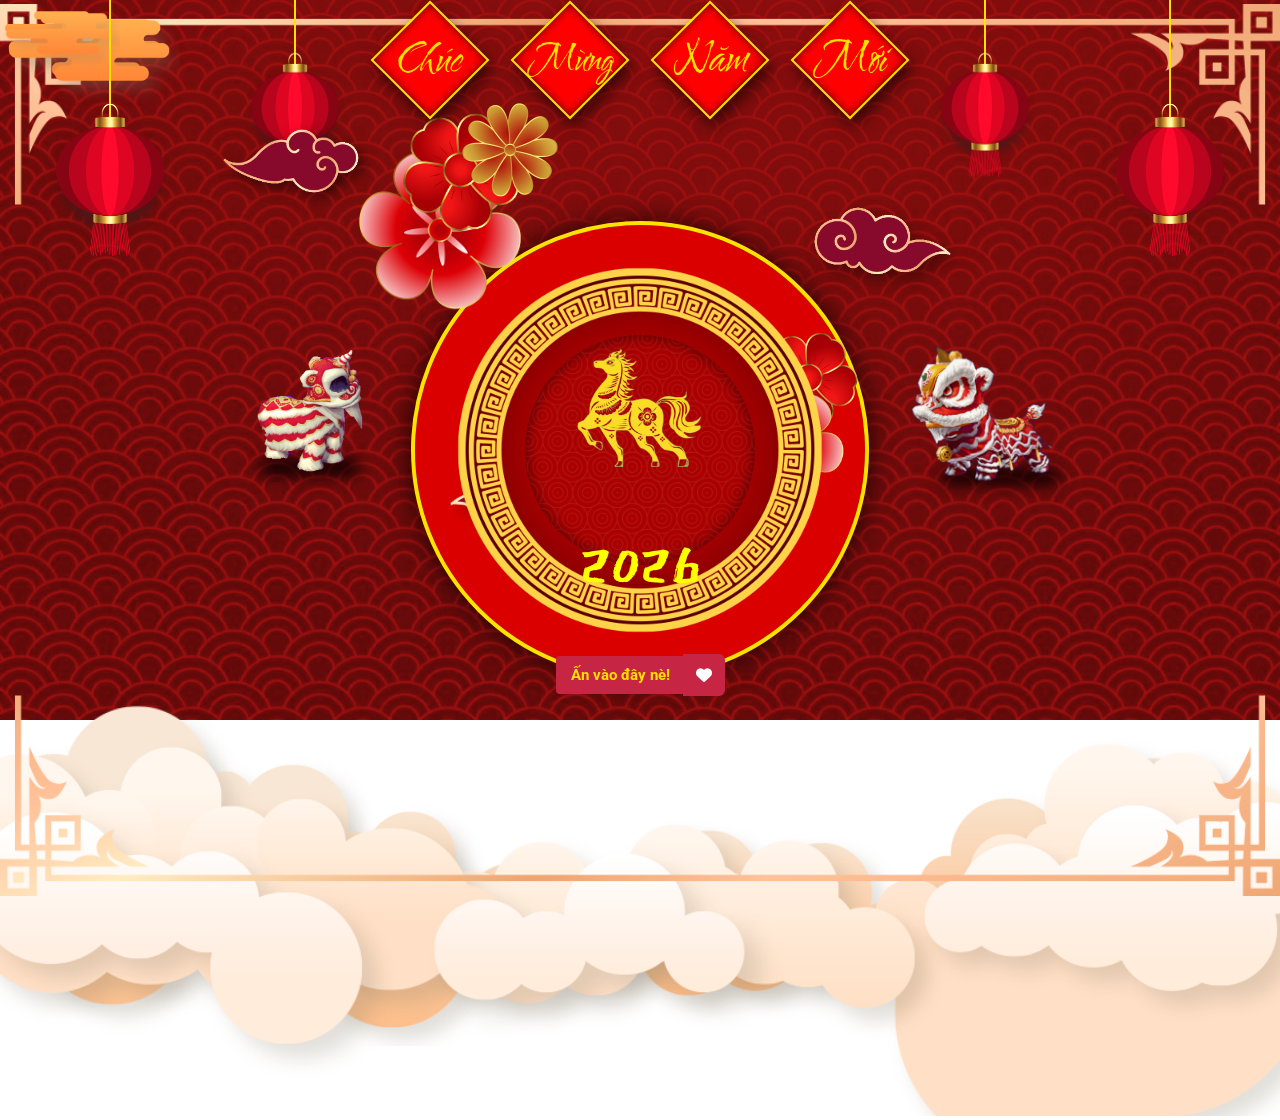
==== commit 77a31591: "update title" ====
--- a/intro.html
+++ b/intro.html
@@ -13,7 +13,7 @@
     <!-- Open Graph / Facebook / Zalo -->
     <meta property="og:type" content="website">
     <meta property="og:url" content="https://hiep-pro.github.io/happy-new-year-tham/">
-    <meta property="og:title" content="🧧 Chúc Mừng Năm Mới Thắm 2026! 🎊">
+    <meta property="og:title" content="Chúc Mừng Năm Mới 2026! 🎊">
     <meta property="og:description" content="Năm mới vui trong sức khoẻ, trẻ trong tâm hồn, khôn trong lý trí. Chúc em một năm mới an lành, hạnh phúc! 🧡">
     <meta property="og:image" content="https://hiep-pro.github.io/happy-new-year-tham/image/tham.jpg">
     <meta property="og:image:width" content="480">
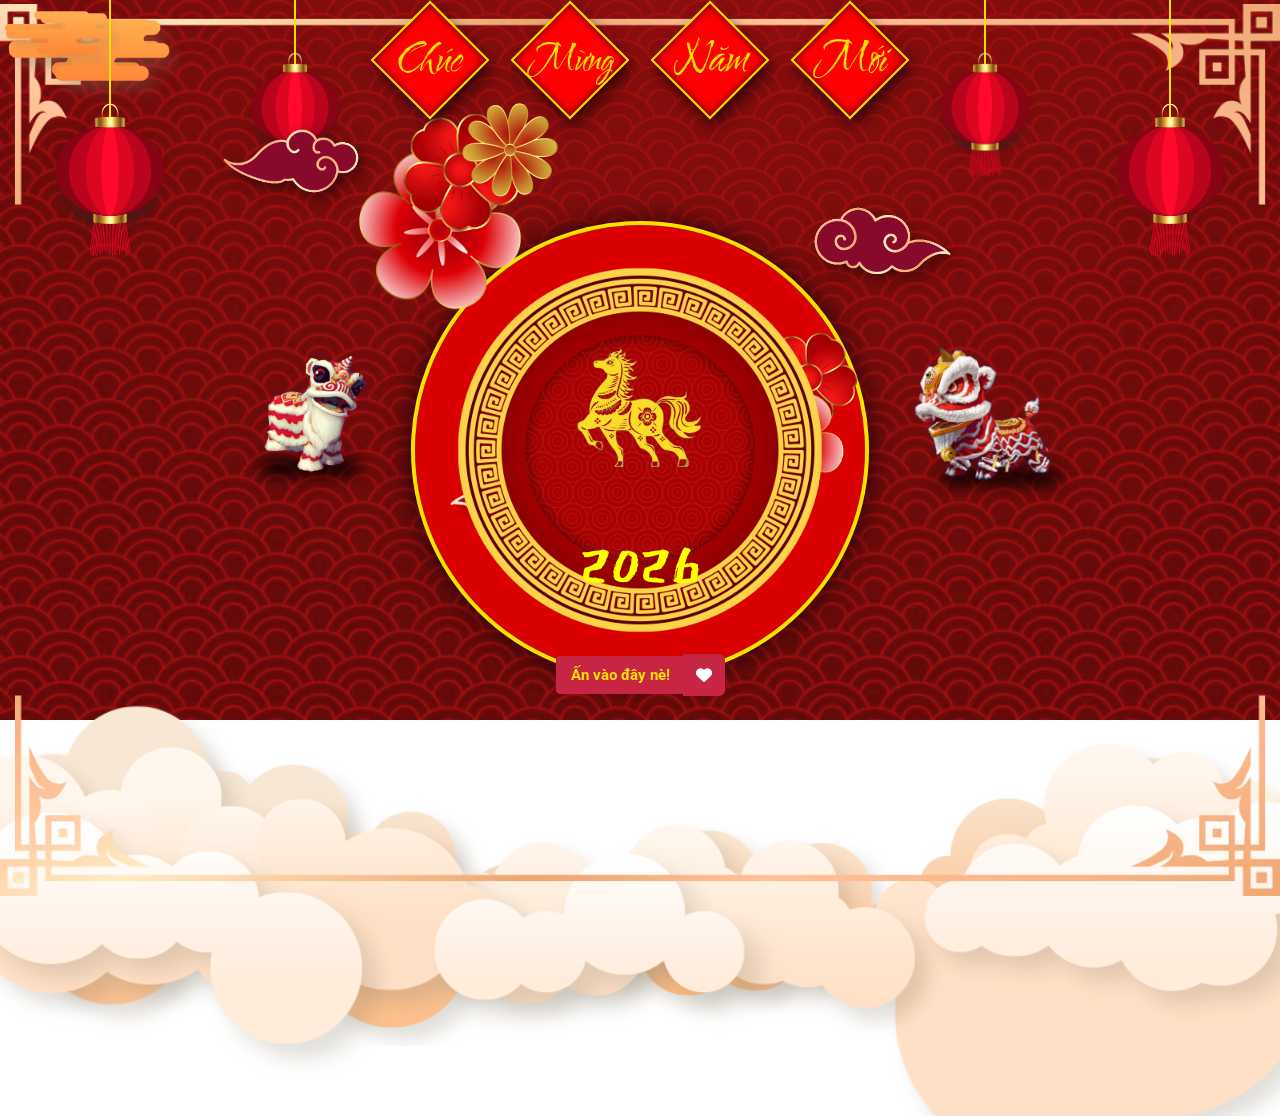
==== commit f1b06a10: "update" ====
--- a/intro.html
+++ b/intro.html
@@ -235,7 +235,7 @@
                         </div>
                         <p id="message-content">
                             Chúc mừng năm mới Thắm nha. Năm nay ăn tết ở một nơi xa chắc có nhiều điều thú vị lắm hi. Chúc Thắm năm mới vui trong sức khoẻ, trẻ trong tâm hồn, khôn trong lý trí để hoàn thành chặng đường DHS sắp tới. Và trên hết, chúc Thắm có một trái tim luôn tràn ngập bình an và có được thật nhiều hồng ân của Chúa. 
-Chúc em một năm mới an lành, hạnh phúc và thật nhiều yêu thương. Happy New Year!!
+Chúc em một năm mới an lành, hạnh phúc và thật nhiều yêu thương. <br>Happy New Year!!
                         </p>
                         <div class="fixedContent">
                             <h3>Người gửi: Anh Mèo</h3>
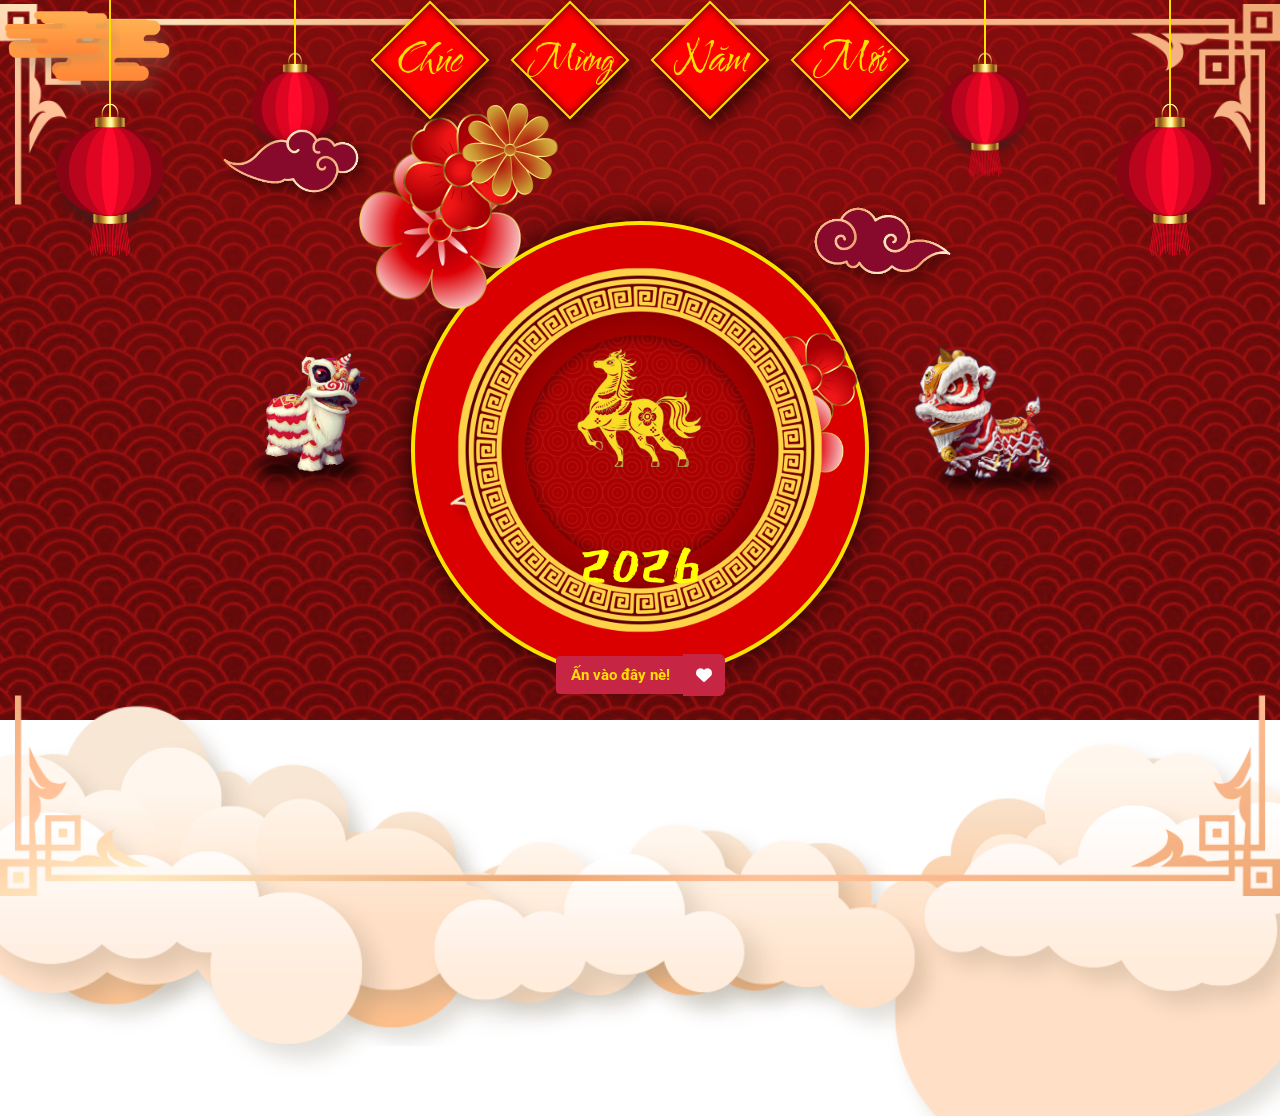
==== commit 448d1b8f: "update fix bug cho mobile" ====
--- a/intro.html
+++ b/intro.html
@@ -14,7 +14,7 @@
     <meta property="og:type" content="website">
     <meta property="og:url" content="https://hiep-pro.github.io/happy-new-year-tham/">
     <meta property="og:title" content="Chúc Mừng Năm Mới 2026! 🎊">
-    <meta property="og:description" content="Năm mới vui trong sức khoẻ, trẻ trong tâm hồn, khôn trong lý trí. Chúc em một năm mới an lành, hạnh phúc! 🧡">
+    <meta property="og:description" content="Năm mới vui trong sức khoẻ, trẻ trong tâm hồn, khôn trong lý trí. Chúc Thắm một năm mới an lành, hạnh phúc! 🧡">
     <meta property="og:image" content="https://hiep-pro.github.io/happy-new-year-tham/image/tham.jpg">
     <meta property="og:image:width" content="480">
     <meta property="og:image:height" content="480">
--- a/intro.css
+++ b/intro.css
@@ -1769,7 +1769,8 @@
     /* margin-top: -40px; */
     transition: 0.5s;
 }
-.slider3:hover .title h1{
+.slider3:hover .title h1,
+.slider3.active .title h1{
     animation: title 2s forwards;
 }
 @keyframes title{
@@ -1788,7 +1789,8 @@
     opacity: 0;
     transition: 1s;
 }
-.slider3:hover .content p{
+.slider3:hover .content p,
+.slider3.active .content p{
     animation: bodyContent 2s 1s forwards;
 }
 @keyframes bodyContent{
@@ -1811,7 +1813,8 @@
     padding: 20px 0px 0px 20px;
     margin-top: -50px;
 }
-.slider3:hover .content h3{
+.slider3:hover .content h3,
+.slider3.active .content h3{
     animation: fixedContent 2s 2s forwards;
 }
 @keyframes fixedContent{
@@ -2094,6 +2097,31 @@
 .box-content .right .content .fixedContent h3{
    font-size: 15px;
 }
+    .slider3 .box-content{
+        flex-direction: column;
+        height: auto;
+        max-height: 95vh;
+        overflow-y: auto;
+    }
+    .slider3 .box-content .left{
+        display: none;
+    }
+    .slider3 .box-content .right{
+        width: 100%;
+        height: auto;
+    }
+    .slider3 .box-content .right .content{
+        height: auto;
+        padding-bottom: 20px;
+    }
+    .slider3 .box-content .right .content p{
+        padding: 20px 10px;
+    }
+    .slider3 .box-content .right .content .fixedContent{
+        margin-left: 0;
+        width: 100%;
+        text-align: center;
+    }
  }
 
 
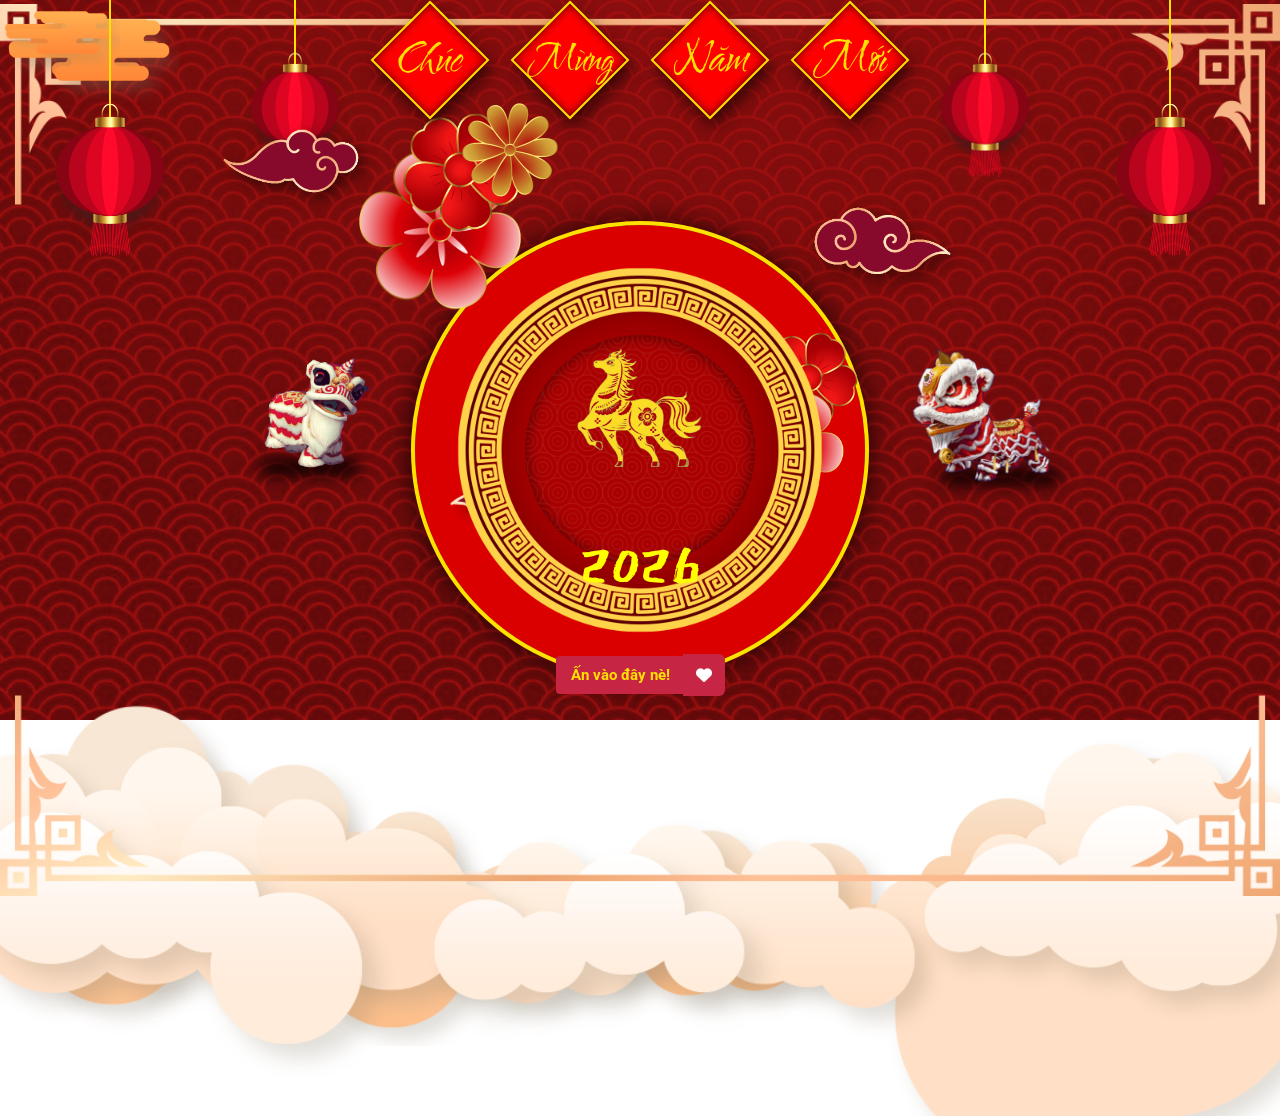
==== commit a689ec73: "update file" ====
--- a/intro.html
+++ b/intro.html
@@ -182,7 +182,7 @@
             <div class="rhombus"></div>
             <div class="rhombus"></div>
             <div class="rhombus-img">
-                <img id="img-cua-em" src="https://scontent.fhan3-1.fna.fbcdn.net/v/t39.30808-1/556402251_1576389286887649_2656469177533365147_n.jpg?stp=dst-jpg_s480x480_tt6&_nc_cat=105&ccb=1-7&_nc_sid=1d2534&_nc_eui2=AeFp80KAyf90ktbzFhLC4zIPFYDbMlN0A5YVgNsyU3QDljkLOmRBbtrkBCiQ27ErECxZDCTWQJiWXIg4DWa8Ujvo&_nc_ohc=dYpS0JvuUeIQ7kNvwHObc3T&_nc_oc=Adkve0KCKw9aBQxP7WB6TNJ7PyGX-SVWUKGe9h2fNNVyzneuETTNfafgYqzdCVFvJTcix4uoeZ0HWUuXik97kLbA&_nc_zt=24&_nc_ht=scontent.fhan3-1.fna&_nc_gid=YroxGPKkgrPWdYqGsGbWZw&oh=00_AfvN0Tle6c5ez0Z-AdE3aOsuIHTJ6vJJ0vQR7TambXSdYA&oe=6985E9A5" alt="">
+                <img id="img-cua-em" src="image/tham.jpg" alt="">
             </div>
             <div class="mail">
                 <button><i class="fa-regular fa-envelope"></i></button>
--- a/intro.css
+++ b/intro.css
@@ -1989,20 +1989,22 @@
         margin-top: -30px;
     }
     .box-lion_dance .lion_dance1{
-        width: 170px;
-        top: 400px;
-        right: 20px;
-        z-index: 100000;
+        width: 140px;
+        top: auto;
+        bottom: 20px;
+        right: 10px;
+        z-index: 50;
     }
     .box-lion_dance .lion_dance1::before{
-        width: 100px;
-        bottom: 40px;
+        width: 80px;
+        bottom: 30px;
     }
     .box-lion_dance .lion_dance2{
-        width: 180px;
-        top: 415px;
-        left: 20px;
-        z-index: 100000;
+        width: 150px;
+        top: auto;
+        bottom: 30px;
+        left: 10px;
+        z-index: 50;
     }
     .box-lion_dance .lion_dance2::before{
         width: 80px;
@@ -2127,17 +2129,21 @@
 
  @media screen and (max-width: 390px){
     .box-lion_dance .lion_dance1{
-        top: 550px;
-        z-index: 100000;
-        right: 0;
+        width: 120px;
+        top: auto;
+        bottom: 10px;
+        right: 5px;
+        z-index: 50;
     }
     .box-lion_dance .lion_dance2{
-        top: 565px;
-        z-index: 100000;
-        left: 0;
+        width: 130px;
+        top: auto;
+        bottom: 15px;
+        left: 5px;
+        z-index: 50;
     }
     .box-button{
-        top: 90%;
+        top: 85%;
     }
     .number2023{
         font-size: 50px;
